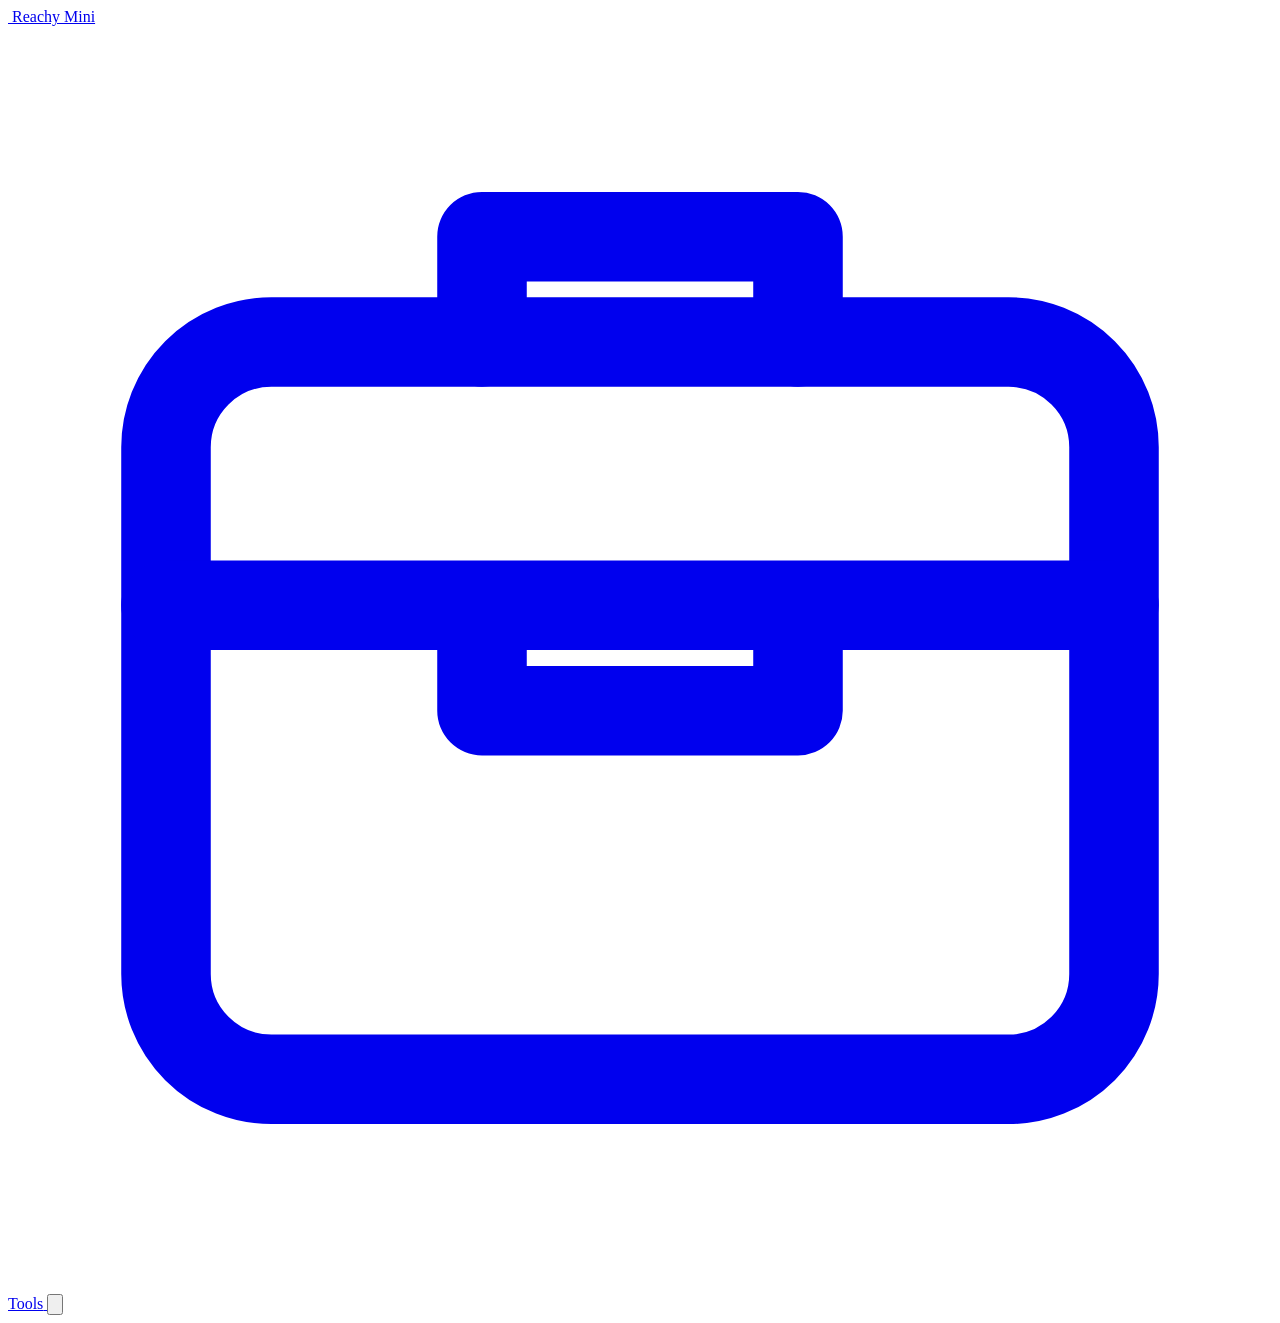
==== src/talk_with_reachy/static/index.html @ 21f50c5f "Rename package to talk_with_reachy Reachy Mini installs every app into one shared apps_venv, so a fo" ====
<!doctype html>
<html lang="en">
  <head>
    <meta charset="utf-8" />
    <meta name="viewport" content="width=device-width, initial-scale=1, viewport-fit=cover" />
    <meta name="color-scheme" content="dark light" />
    <title>Reachy Mini · Conversation</title>
    <link rel="stylesheet" href="/static/style.css" />
    <script type="module" src="/static/js/main.js"></script>
  </head>
  <body>
    <header class="app-shell__header" role="banner">
      <div class="app-shell__lead">
        <button
          type="button"
          class="app-shell__icon-btn app-shell__back"
          data-action="go-back"
          aria-label="Back to home"
          title="Back"
          hidden
        >
          <svg viewBox="0 0 24 24" fill="none" stroke="currentColor" stroke-width="1.8" stroke-linecap="round" stroke-linejoin="round" aria-hidden="true">
            <path d="M15 18l-6-6 6-6"/>
          </svg>
        </button>
        <a href="#/" class="app-shell__brand" data-action="go-home" aria-label="Reachy Mini home">
          <span class="app-shell__brand-mark" aria-hidden="true">
            <img src="/static/avatars/default.svg" alt="" draggable="false" />
          </span>
          <span class="app-shell__brand-text">Reachy Mini</span>
        </a>
      </div>
      <div class="app-shell__actions">
        <a
          href="#/tools"
          class="app-shell__icon-btn app-shell__tools"
          data-action="open-tools"
          aria-label="Open tools"
        >
          <svg viewBox="0 0 24 24" fill="none" stroke="currentColor" stroke-width="1.7" stroke-linecap="round" stroke-linejoin="round" aria-hidden="true">
            <path d="M9 6V4h6v2"/>
            <rect x="3" y="6" width="18" height="14" rx="2"/>
            <path d="M3 11h18M9 11v2h6v-2"/>
          </svg>
          <span>Tools</span>
        </a>
        <button
          type="button"
          class="app-shell__icon-btn app-shell__gear"
          data-action="open-settings"
          aria-label="Open settings"
          title="Settings"
        >
          <svg viewBox="0 0 24 24" fill="none" stroke="currentColor" stroke-width="1.6" stroke-linecap="round" stroke-linejoin="round" aria-hidden="true">
            <circle cx="12" cy="12" r="3"/>
            <path d="M19.4 15a1.65 1.65 0 0 0 .33 1.82l.06.06a2 2 0 1 1-2.83 2.83l-.06-.06a1.65 1.65 0 0 0-1.82-.33 1.65 1.65 0 0 0-1 1.51V21a2 2 0 1 1-4 0v-.09A1.65 1.65 0 0 0 9 19.4a1.65 1.65 0 0 0-1.82.33l-.06.06a2 2 0 1 1-2.83-2.83l.06-.06a1.65 1.65 0 0 0 .33-1.82 1.65 1.65 0 0 0-1.51-1H3a2 2 0 1 1 0-4h.09A1.65 1.65 0 0 0 4.6 9a1.65 1.65 0 0 0-.33-1.82l-.06-.06a2 2 0 1 1 2.83-2.83l.06.06a1.65 1.65 0 0 0 1.82.33H9a1.65 1.65 0 0 0 1-1.51V3a2 2 0 1 1 4 0v.09a1.65 1.65 0 0 0 1 1.51 1.65 1.65 0 0 0 1.82-.33l.06-.06a2 2 0 1 1 2.83 2.83l-.06.06a1.65 1.65 0 0 0-.33 1.82V9a1.65 1.65 0 0 0 1.51 1H21a2 2 0 1 1 0 4h-.09a1.65 1.65 0 0 0-1.51 1z"/>
          </svg>
        </button>
      </div>
    </header>
    <div class="app-shell__personality-row" data-component="personality-row" hidden>
      <button
        type="button"
        class="app-shell__personality"
        data-component="personality-badge"
        data-action="open-personalities"
        aria-label="Change personality"
      >
        <span class="app-shell__personality-avatar" aria-hidden="true">
          <img src="/static/avatars/default.svg" alt="" draggable="false" />
        </span>
        <span class="app-shell__personality-text">
          <span class="app-shell__personality-label">Personality</span>
          <span class="app-shell__personality-name" aria-live="polite"></span>
        </span>
      </button>
      <button
        type="button"
        class="app-shell__default-personality"
        data-component="default-personality-action"
        hidden
      >
        Set as default
      </button>
    </div>
    <main id="view-outlet" class="app-shell__outlet" role="main"></main>
  </body>
</html>
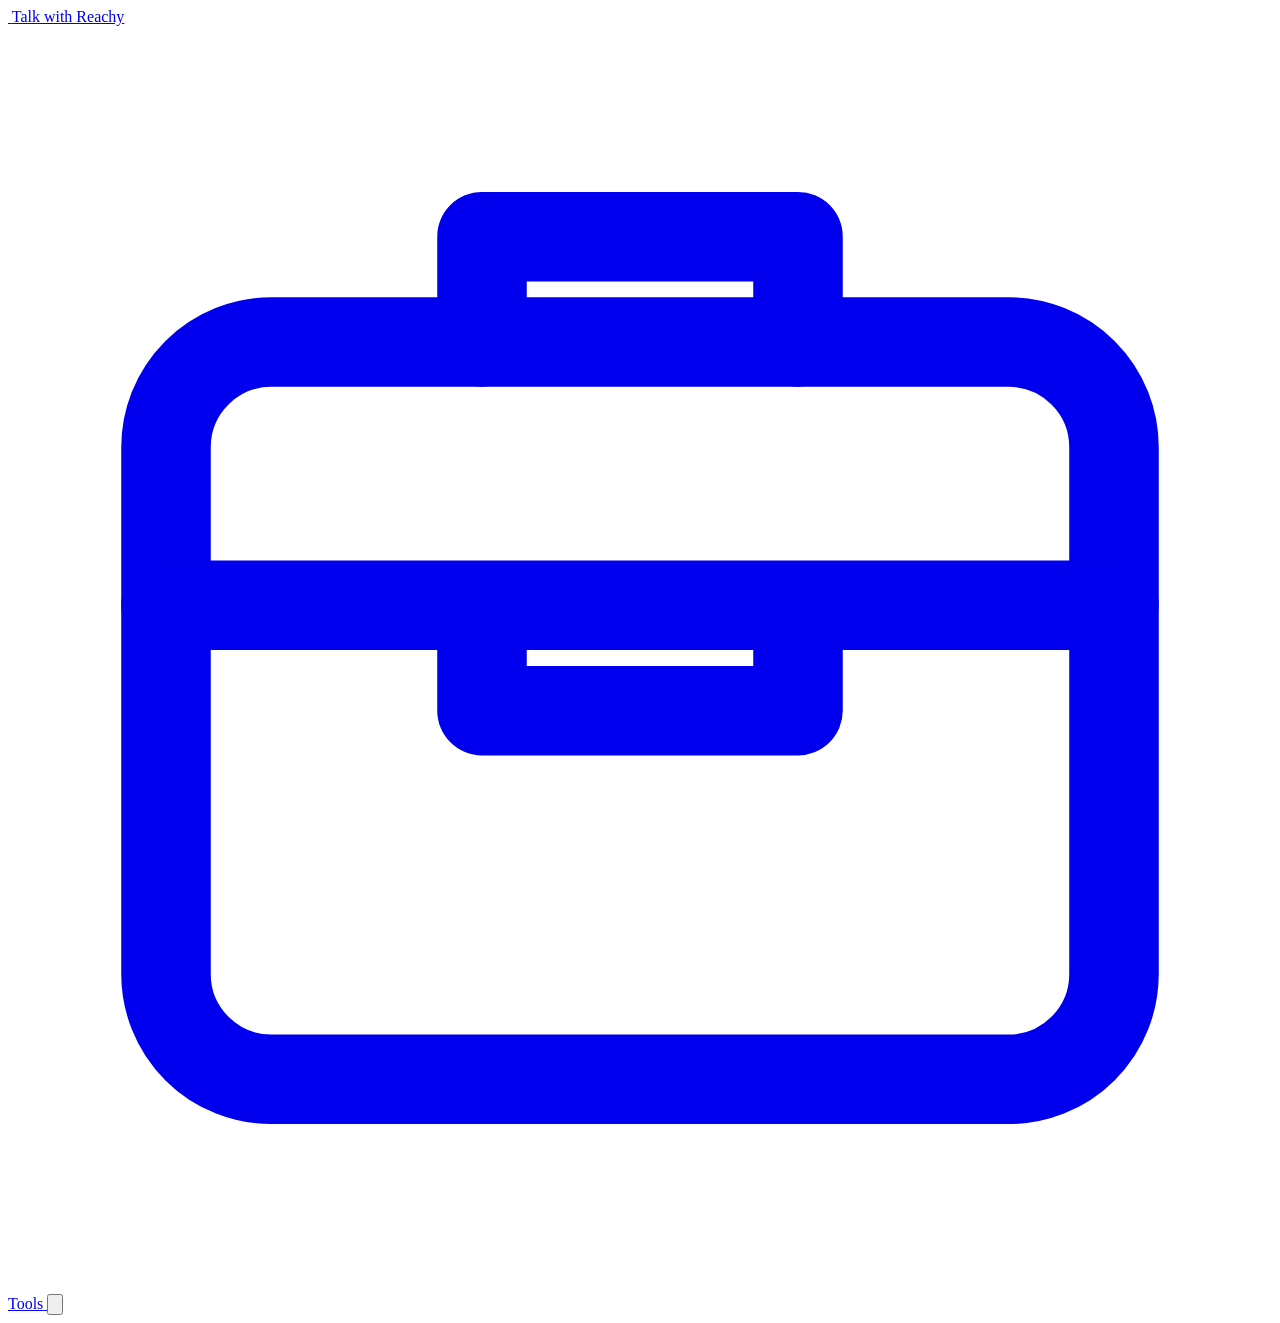
==== commit 26adfe47: "Give Talk with Reachy its own look and describe its Day Center mode - The Hugging Face Space page wa" ====
--- a/src/talk_with_reachy/static/index.html
+++ b/src/talk_with_reachy/static/index.html
@@ -4,7 +4,7 @@
     <meta charset="utf-8" />
     <meta name="viewport" content="width=device-width, initial-scale=1, viewport-fit=cover" />
     <meta name="color-scheme" content="dark light" />
-    <title>Reachy Mini · Conversation</title>
+    <title>Talk with Reachy</title>
     <link rel="stylesheet" href="/static/style.css" />
     <script type="module" src="/static/js/main.js"></script>
   </head>
@@ -23,11 +23,11 @@
             <path d="M15 18l-6-6 6-6"/>
           </svg>
         </button>
-        <a href="#/" class="app-shell__brand" data-action="go-home" aria-label="Reachy Mini home">
+        <a href="#/" class="app-shell__brand" data-action="go-home" aria-label="Talk with Reachy home">
           <span class="app-shell__brand-mark" aria-hidden="true">
             <img src="/static/avatars/default.svg" alt="" draggable="false" />
           </span>
-          <span class="app-shell__brand-text">Reachy Mini</span>
+          <span class="app-shell__brand-text">Talk with Reachy</span>
         </a>
       </div>
       <div class="app-shell__actions">
